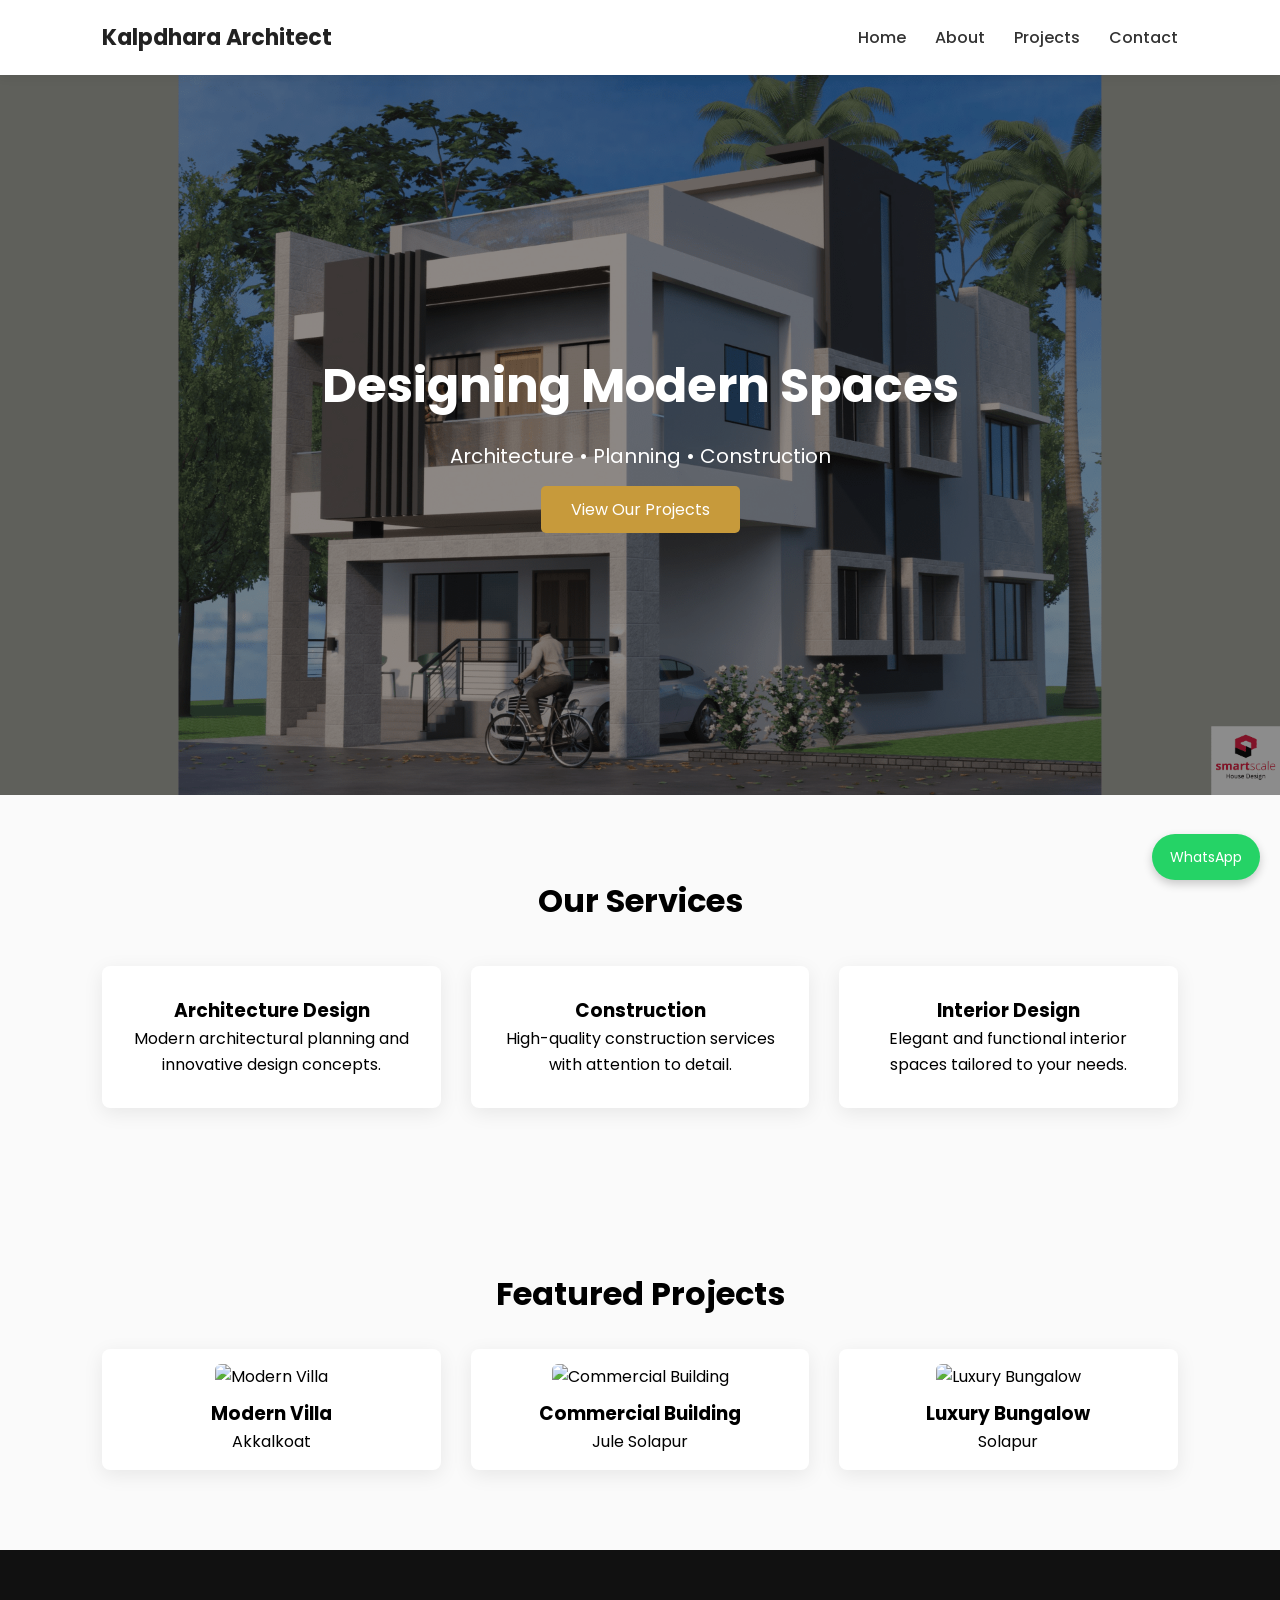
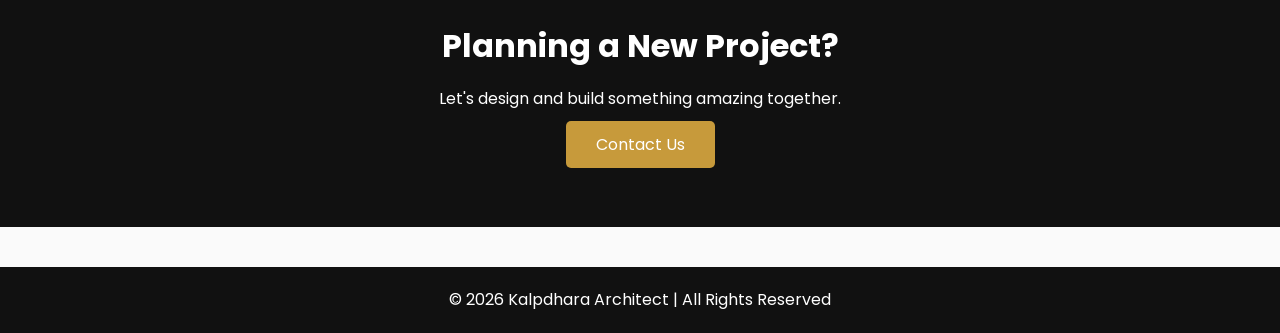
==== index.html @ 81e4fa1d "first commit" ====
<!DOCTYPE html>
<html lang="en">

<head>

<meta charset="UTF-8">
<meta name="viewport" content="width=device-width, initial-scale=1.0">

<title>Kalpdhara Architect</title>

<meta name="description" content="Kalpdhara Architect - Professional architecture and construction firm specializing in residential and commercial projects.">

<meta name="keywords" content="Architect Nagpur, Architecture firm, Construction company, House design, Interior design">

<link rel="stylesheet" href="css/style.css">

<link href="https://fonts.googleapis.com/css2?family=Poppins:wght@300;400;600&display=swap" rel="stylesheet">

</head>

<body>

<header>

<h1>Kalpdhara Architect</h1>

<nav>

<a href="index.html">Home</a>
<a href="about.html">About</a>
<a href="projects.html">Projects</a>
<a href="contact.html">Contact</a>

</nav>

</header>


<!-- HERO SECTION -->

<section class="hero">

<div class="hero-content">

<h2>Designing Modern Spaces</h2>

<p>Architecture • Planning • Construction</p>

<a href="projects.html" class="btn">View Our Projects</a>

</div>

</section>


<!-- SERVICES -->

<section class="services">

<h2>Our Services</h2>

<div class="service-grid">

<div class="service-card">

<h3>Architecture Design</h3>

<p>Modern architectural planning and innovative design concepts.</p>

</div>

<div class="service-card">

<h3>Construction</h3>

<p>High-quality construction services with attention to detail.</p>

</div>

<div class="service-card">

<h3>Interior Design</h3>

<p>Elegant and functional interior spaces tailored to your needs.</p>

</div>

</div>

</section>


<!-- FEATURED PROJECTS -->

<section class="projects">

<h2>Featured Projects</h2>

<div class="project-grid">

<div class="project-card">

<img src="images/project1.jpg" alt="Modern Villa">

<h3>Modern Villa</h3>

<p>Akkalkoat</p>

</div>

<div class="project-card">

<img src="images/project2.jpg" alt="Commercial Building">

<h3>Commercial Building</h3>

<p>Jule Solapur</p>

</div>

<div class="project-card">

<img src="images/project3.jpg" alt="Luxury Bungalow">

<h3>Luxury Bungalow</h3>

<p>Solapur</p>

</div>

</div>

</section>


<!-- CALL TO ACTION -->

<section class="cta">

<h2>Planning a New Project?</h2>

<p>Let's design and build something amazing together.</p>

<a href="contact.html" class="btn">Contact Us</a>

</section>


<footer>

<p>© 2026 Kalpdhara Architect | All Rights Reserved</p>

</footer>


<a href="https://wa.me/919999999999" class="whatsapp">WhatsApp</a>

<script src="js/script.js"></script>

</body>

</html>
---- css/style.css ----
/* Global Reset */

*{
margin:0;
padding:0;
box-sizing:border-box;
}

body{
font-family: 'Poppins', sans-serif;
background:#fafafa;
line-height:1.6;
}


/* HEADER */

header{
display:flex;
justify-content:space-between;
align-items:center;
padding:20px 8%;
background:white;
box-shadow:0 2px 10px rgba(0,0,0,0.08);
position:sticky;
top:0;
z-index:1000;
}

header h1{
font-size:22px;
color:#222;
}

nav a{
margin-left:25px;
text-decoration:none;
color:#333;
font-weight:500;
transition:0.3s;
}

nav a:hover{
color:#c79a3b;
}


/* HERO SECTION */

.hero{
height:80vh;
background:url('../images/hero.jpg') center/cover no-repeat;
display:flex;
align-items:center;
justify-content:center;
text-align:center;
color:white;
position:relative;
}

.hero::after{
content:"";
position:absolute;
top:0;
left:0;
width:100%;
height:100%;
background:rgba(0,0,0,0.45);
}

.hero-content{
position:relative;
z-index:1;
}

.hero-content h2{
font-size:48px;
margin-bottom:15px;
}

.hero-content p{
font-size:20px;
margin-bottom:25px;
}


/* BUTTON */

.btn{
background:#c79a3b;
padding:12px 30px;
color:white;
text-decoration:none;
border-radius:5px;
transition:0.3s;
}

.btn:hover{
background:#a87c25;
}


/* SERVICES */

.services{
padding:80px 8%;
text-align:center;
}

.services h2{
font-size:32px;
margin-bottom:20px;
}

.service-grid{
display:grid;
grid-template-columns:repeat(auto-fit,minmax(250px,1fr));
gap:30px;
margin-top:40px;
}

.service-card{
background:white;
padding:30px;
border-radius:8px;
box-shadow:0 5px 20px rgba(0,0,0,0.08);
transition:0.3s;
}

.service-card:hover{
transform:translateY(-6px);
}


/* PROJECTS */

.projects{
padding:80px 8%;
text-align:center;
}

.projects h2{
font-size:32px;
margin-bottom:30px;
}

.project-grid{
display:grid;
grid-template-columns:repeat(auto-fit,minmax(300px,1fr));
gap:30px;
}

.project-card{
background:white;
padding:15px;
border-radius:8px;
box-shadow:0 5px 20px rgba(0,0,0,0.08);
transition:0.3s;
}

.project-card:hover{
transform:translateY(-6px);
}

.project-card img{
width:100%;
border-radius:6px;
margin-bottom:10px;
}


/* FOOTER */

footer{
text-align:center;
padding:20px;
background:#111;
color:white;
margin-top:40px;
}


/* WHATSAPP BUTTON */

.whatsapp{
position:fixed;
bottom:20px;
right:20px;
background:#25D366;
color:white;
padding:12px 18px;
border-radius:30px;
text-decoration:none;
font-size:14px;
box-shadow:0 4px 10px rgba(0,0,0,0.2);
}


/* MOBILE */

@media(max-width:768px){

header{
flex-direction:column;
align-items:flex-start;
}

nav{
margin-top:10px;
}

.hero-content h2{
font-size:32px;
}

.hero-content p{
font-size:16px;
}

}
/* PAGE BANNER */

.page-banner{

background:#111;
color:white;
text-align:center;
padding:60px 20px;

}

.page-banner h2{

font-size:36px;
margin-bottom:10px;

}


/* ABOUT SECTION */

.about-section{

padding:80px 8%;

}

.about-container{

display:grid;
grid-template-columns:1fr 1fr;
gap:40px;
align-items:center;

}

.about-text h3{

font-size:28px;
margin-bottom:15px;

}

.about-text p{

margin-bottom:15px;
color:#555;

}

.about-image img{

width:100%;
border-radius:8px;

}


/* MOBILE */

@media(max-width:768px){

.about-container{

grid-template-columns:1fr;

}

}
/* CONTACT PAGE */

.contact-section{

padding:80px 8%;
text-align:center;

}

.contact-container{

display:grid;
grid-template-columns:repeat(auto-fit,minmax(250px,1fr));
gap:30px;
margin-top:30px;

}

.contact-card{

background:white;
padding:30px;
border-radius:8px;
box-shadow:0 5px 20px rgba(0,0,0,0.08);
transition:0.3s;

}

.contact-card:hover{

transform:translateY(-5px);

}

.contact-card a{

color:#c79a3b;
text-decoration:none;
font-weight:500;

}

.map-section{

margin-top:40px;

}

/* CTA SECTION */

.cta{

background:#111;
color:white;
text-align:center;
padding:70px 20px;

}

.cta h2{

font-size:32px;
margin-bottom:15px;

}

.cta p{

margin-bottom:20px;

}
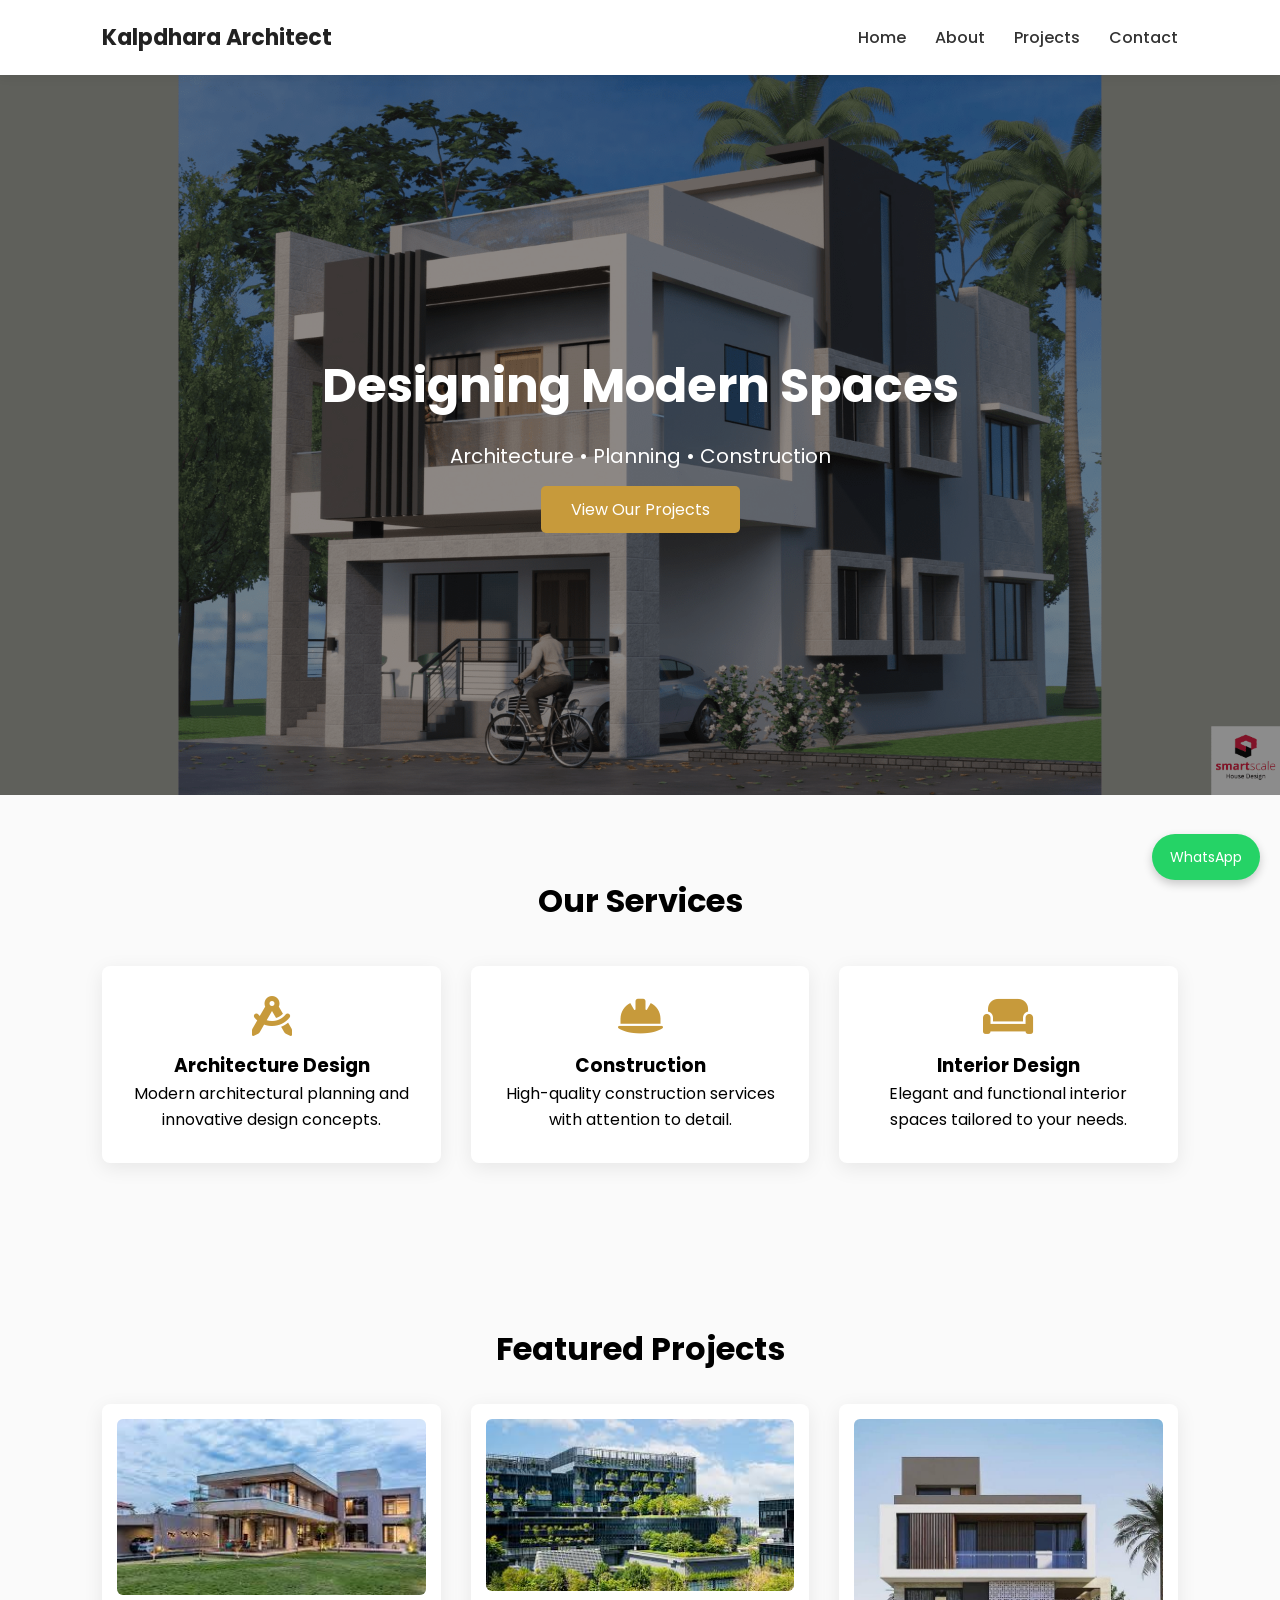
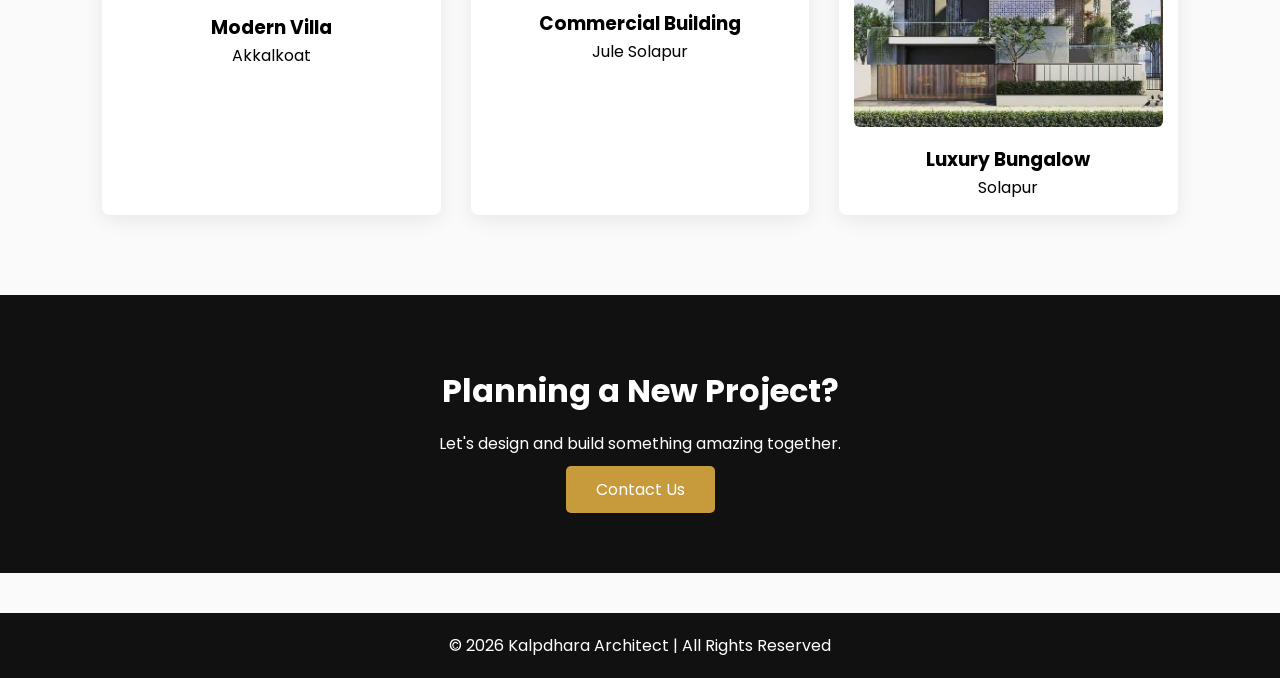
==== commit 1f7c0c9a: "added icons to the service section" ====
--- a/index.html
+++ b/index.html
@@ -15,7 +15,7 @@
 <link rel="stylesheet" href="css/style.css">
 
 <link href="https://fonts.googleapis.com/css2?family=Poppins:wght@300;400;600&display=swap" rel="stylesheet">
-
+<link rel="stylesheet" href="https://cdnjs.cloudflare.com/ajax/libs/font-awesome/6.5.0/css/all.min.css">
 </head>
 
 <body>
@@ -63,6 +63,8 @@
 
 <div class="service-card">
 
+<i class="fas fa-drafting-compass service-icon"></i>
+
 <h3>Architecture Design</h3>
 
 <p>Modern architectural planning and innovative design concepts.</p>
@@ -71,6 +73,8 @@
 
 <div class="service-card">
 
+<i class="fas fa-hard-hat service-icon"></i>
+
 <h3>Construction</h3>
 
 <p>High-quality construction services with attention to detail.</p>
@@ -78,6 +82,8 @@
 </div>
 
 <div class="service-card">
+
+<i class="fas fa-couch service-icon"></i>
 
 <h3>Interior Design</h3>
 
--- a/css/style.css
+++ b/css/style.css
@@ -357,4 +357,12 @@
 
 margin-bottom:20px;
 
+}
+
+.service-icon{
+
+font-size:40px;
+color:#c79a3b;
+margin-bottom:15px;
+
 }
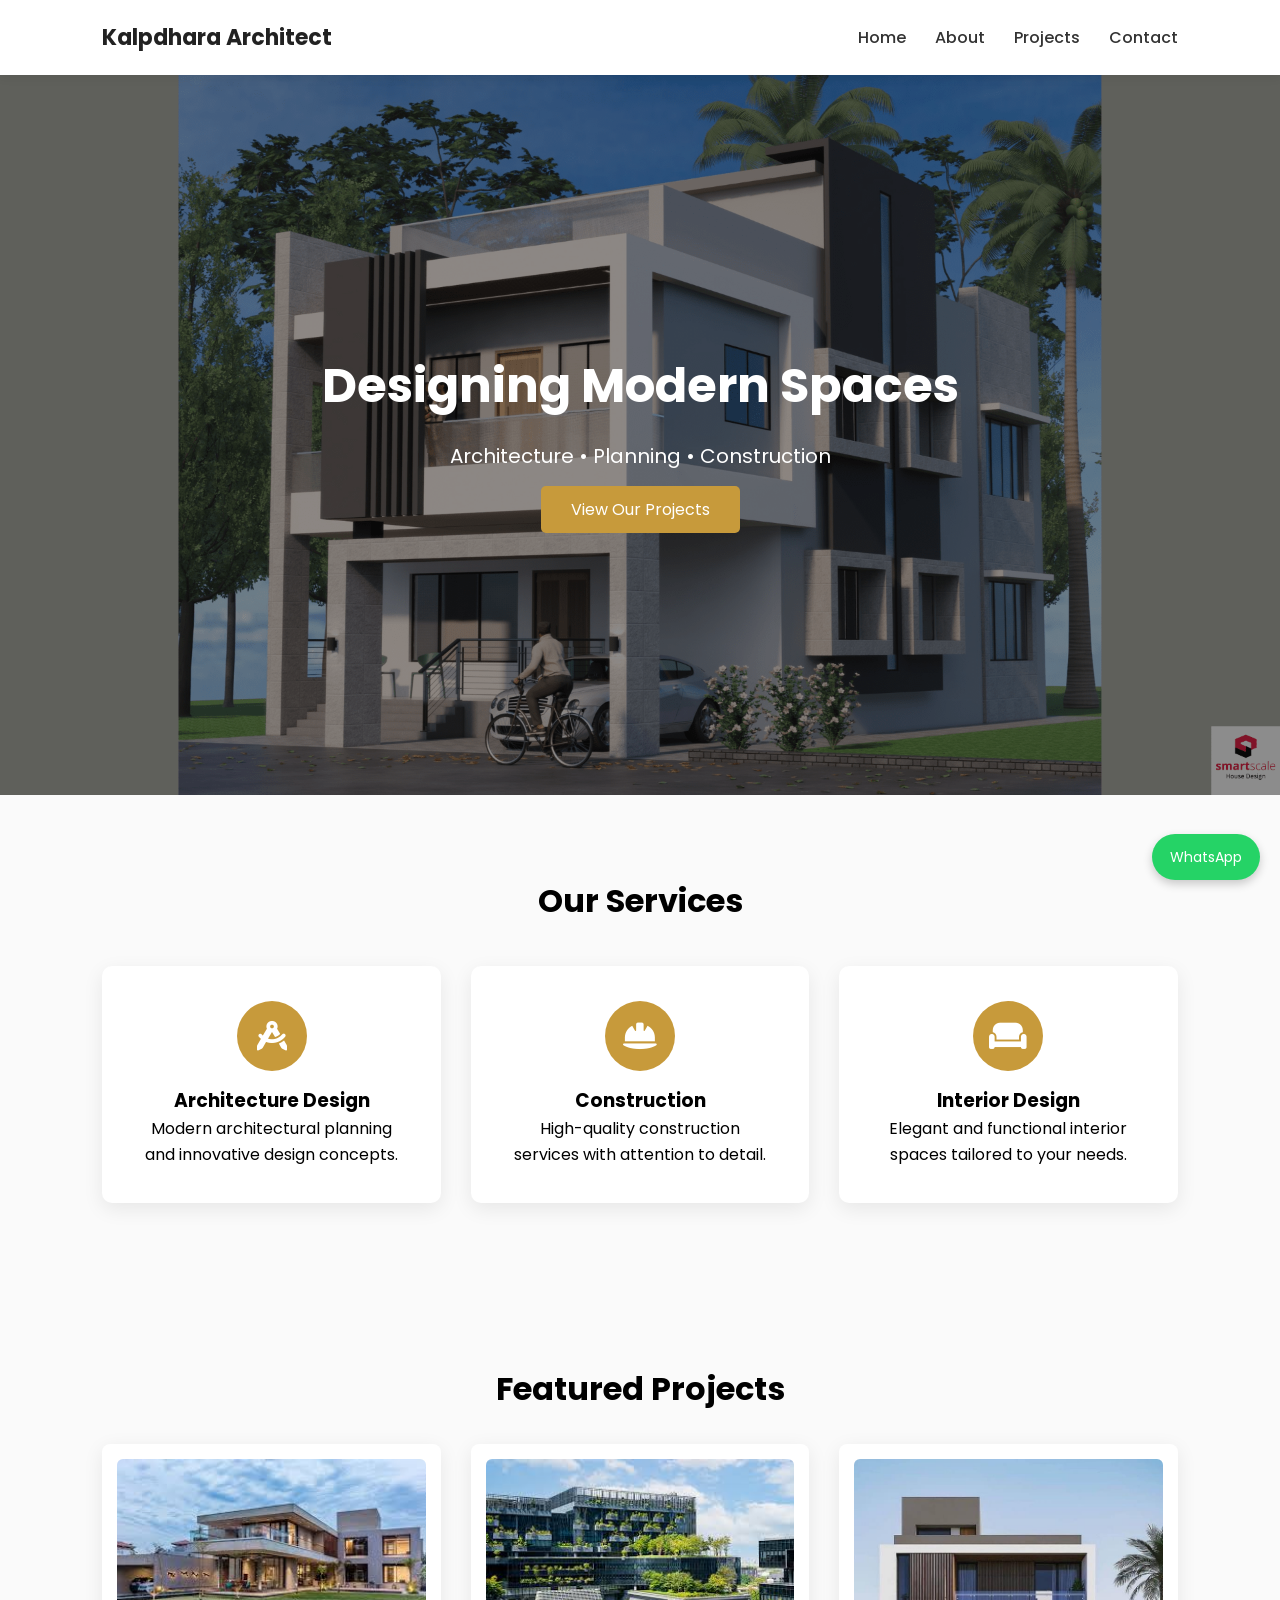
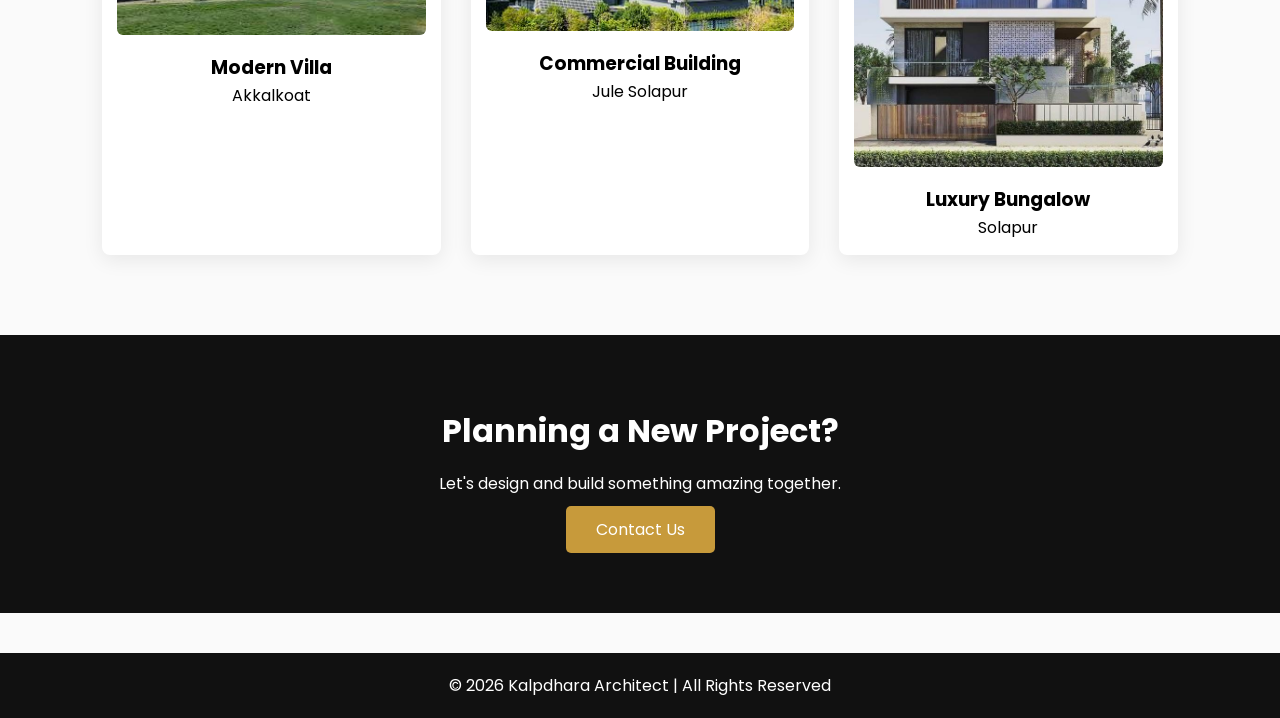
==== commit cfb47c87: "added style to icon with animation and circle" ====
--- a/index.html
+++ b/index.html
@@ -63,7 +63,9 @@
 
 <div class="service-card">
 
-<i class="fas fa-drafting-compass service-icon"></i>
+<div class="icon-circle">
+<i class="fas fa-drafting-compass"></i>
+</div>
 
 <h3>Architecture Design</h3>
 
@@ -71,9 +73,12 @@
 
 </div>
 
+
 <div class="service-card">
 
-<i class="fas fa-hard-hat service-icon"></i>
+<div class="icon-circle">
+<i class="fas fa-hard-hat"></i>
+</div>
 
 <h3>Construction</h3>
 
@@ -81,9 +86,12 @@
 
 </div>
 
+
 <div class="service-card">
 
-<i class="fas fa-couch service-icon"></i>
+<div class="icon-circle">
+<i class="fas fa-couch"></i>
+</div>
 
 <h3>Interior Design</h3>
 
--- a/css/style.css
+++ b/css/style.css
@@ -120,15 +120,21 @@
 }
 
 .service-card{
+
 background:white;
-padding:30px;
-border-radius:8px;
-box-shadow:0 5px 20px rgba(0,0,0,0.08);
-transition:0.3s;
+padding:35px;
+border-radius:10px;
+box-shadow:0 6px 20px rgba(0,0,0,0.08);
+transition:all 0.3s ease;
+text-align:center;
+
 }
 
 .service-card:hover{
-transform:translateY(-6px);
+
+transform:translateY(-8px);
+box-shadow:0 12px 30px rgba(0,0,0,0.15);
+
 }
 
 
@@ -359,10 +365,52 @@
 
 }
 
-.service-icon{
-
-font-size:40px;
-color:#c79a3b;
-margin-bottom:15px;
+.icon-circle{
+
+width:70px;
+height:70px;
+background:#c79a3b;
+border-radius:50%;
+display:flex;
+align-items:center;
+justify-content:center;
+margin:0 auto 15px auto;
+
+}
+
+.icon-circle{
+
+width:70px;
+height:70px;
+background:#c79a3b;
+border-radius:50%;
+display:flex;
+align-items:center;
+justify-content:center;
+margin:0 auto 15px auto;
+transition:0.3s ease;
+
+}
+
+.icon-circle i{
+
+font-size:30px;
+color:white;
+transition:0.4s;
+
+}
+
+/* Hover animation */
+
+.service-card:hover .icon-circle{
+
+transform:scale(1.1);
+background:#a87c25;
+
+}
+
+.service-card:hover .icon-circle i{
+
+transform:rotate(15deg);
 
 }
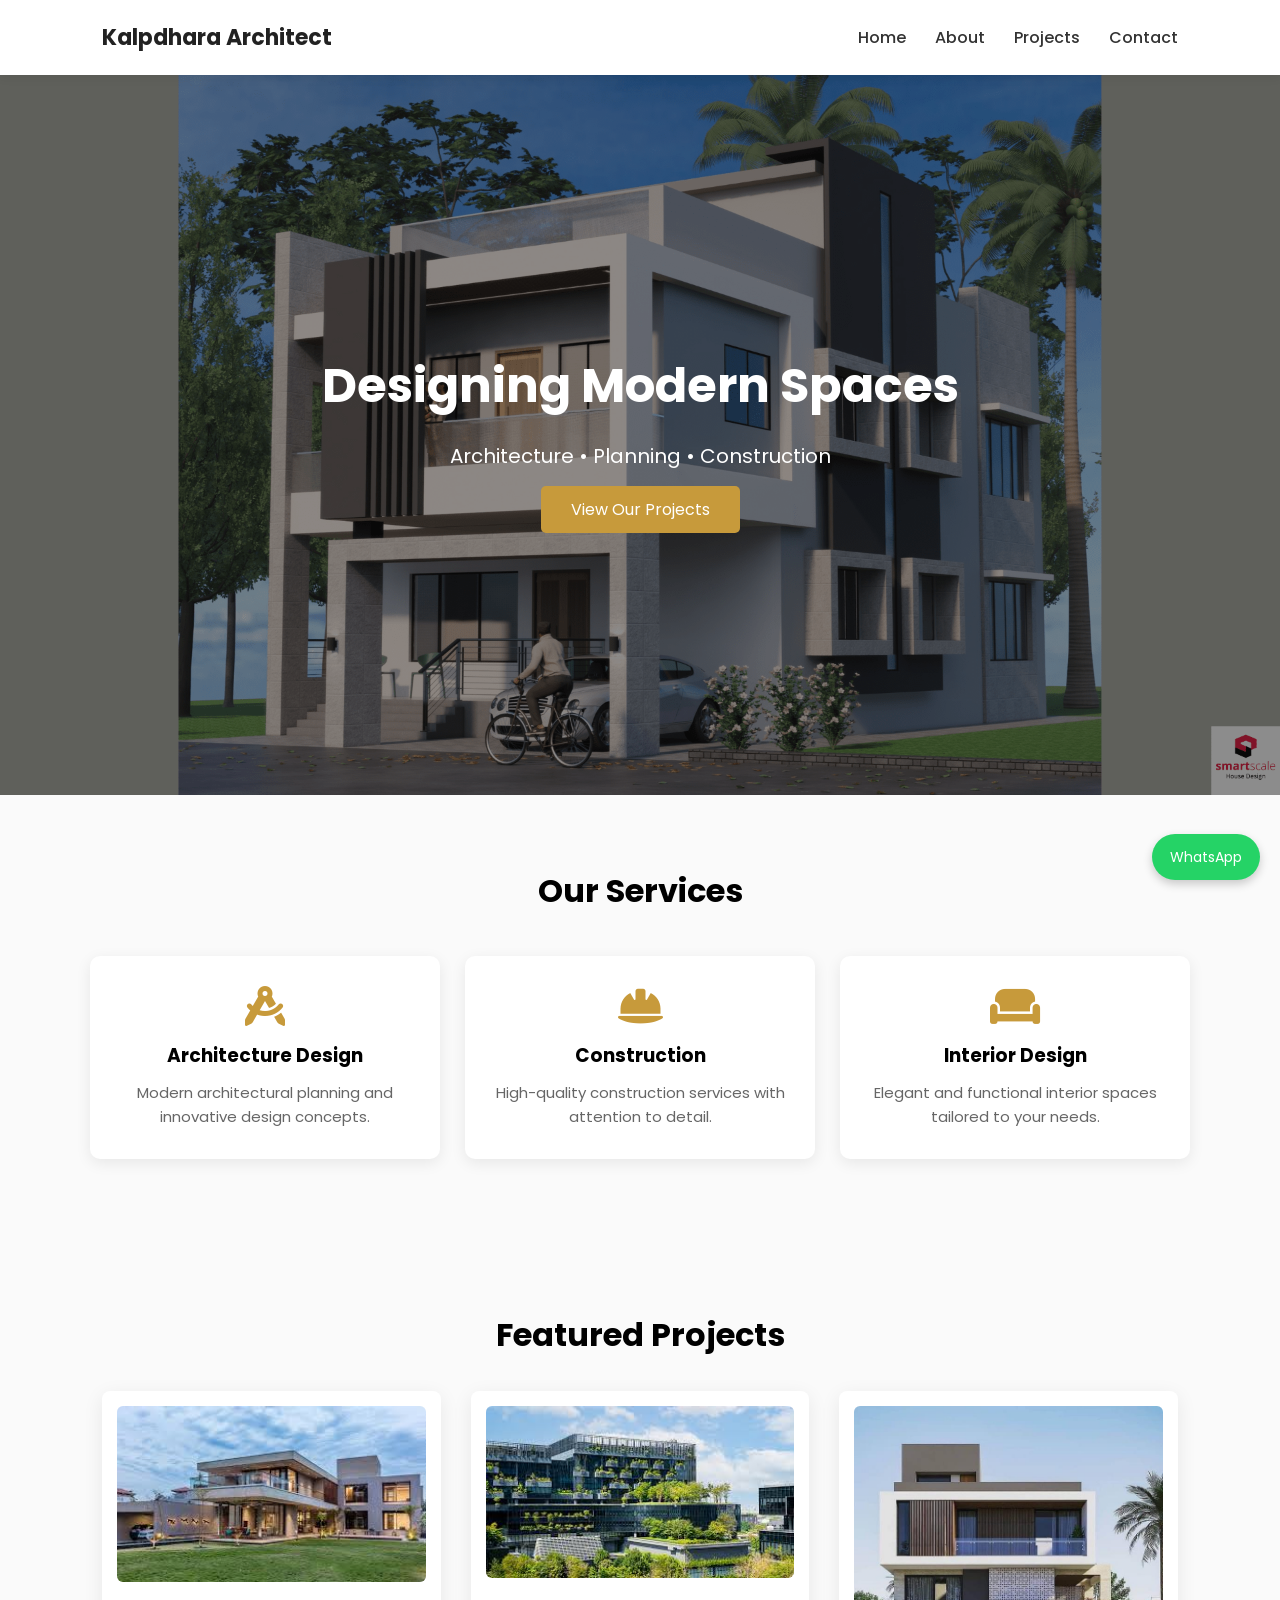
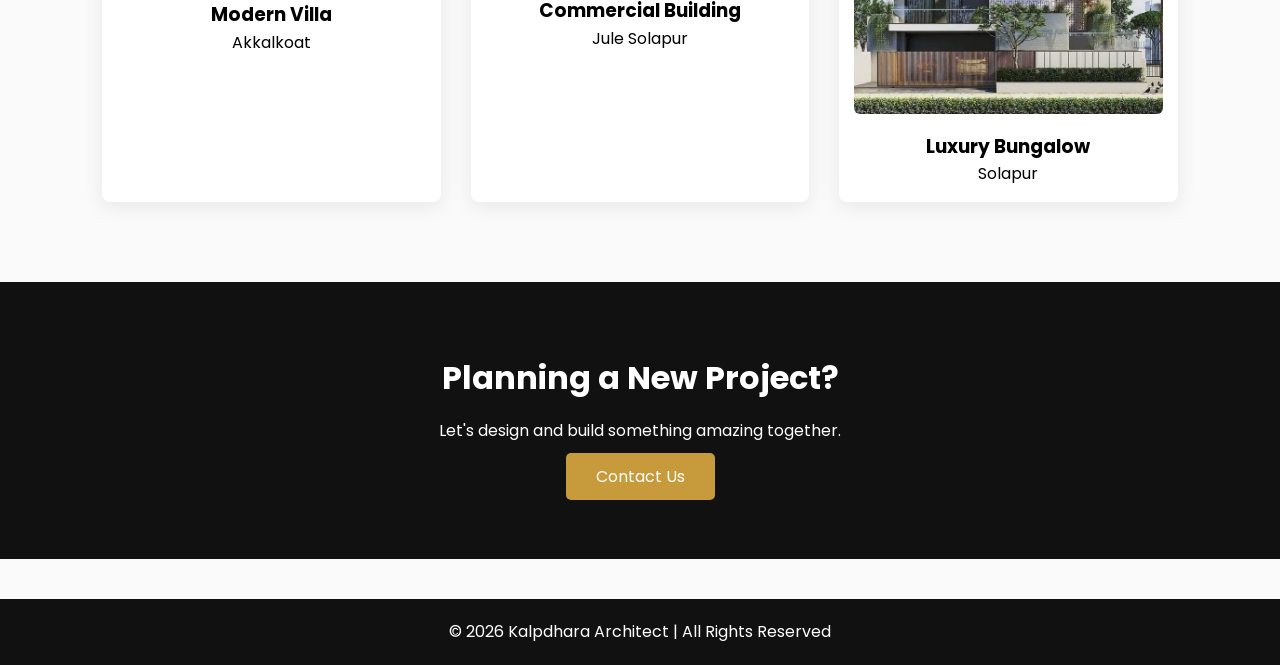
==== commit c35a14ca: "update icon to mobile friendly" ====
--- a/index.html
+++ b/index.html
@@ -57,15 +57,13 @@
 
 <section class="services">
 
-<h2>Our Services</h2>
+<h2 class="section-title">Our Services</h2>
 
 <div class="service-grid">
 
 <div class="service-card">
 
-<div class="icon-circle">
-<i class="fas fa-drafting-compass"></i>
-</div>
+<i class="fas fa-drafting-compass service-icon"></i>
 
 <h3>Architecture Design</h3>
 
@@ -73,12 +71,9 @@
 
 </div>
 
-
 <div class="service-card">
 
-<div class="icon-circle">
-<i class="fas fa-hard-hat"></i>
-</div>
+<i class="fas fa-hard-hat service-icon"></i>
 
 <h3>Construction</h3>
 
@@ -86,12 +81,9 @@
 
 </div>
 
-
 <div class="service-card">
 
-<div class="icon-circle">
-<i class="fas fa-couch"></i>
-</div>
+<i class="fas fa-couch service-icon"></i>
 
 <h3>Interior Design</h3>
 
--- a/css/style.css
+++ b/css/style.css
@@ -103,37 +103,63 @@
 /* SERVICES */
 
 .services{
-padding:80px 8%;
-text-align:center;
-}
-
-.services h2{
+
+padding:70px 20px;
+text-align:center;
+}
+
+.section-title{
+
 font-size:32px;
-margin-bottom:20px;
+margin-bottom:40px;
+
 }
 
 .service-grid{
+
 display:grid;
-grid-template-columns:repeat(auto-fit,minmax(250px,1fr));
-gap:30px;
-margin-top:40px;
+grid-template-columns:repeat(auto-fit,minmax(260px,1fr));
+gap:25px;
+max-width:1100px;
+margin:auto;
+
 }
 
 .service-card{
 
 background:white;
-padding:35px;
+padding:30px;
 border-radius:10px;
-box-shadow:0 6px 20px rgba(0,0,0,0.08);
-transition:all 0.3s ease;
-text-align:center;
+box-shadow:0 4px 15px rgba(0,0,0,0.08);
+text-align:center;
+transition:0.3s;
 
 }
 
 .service-card:hover{
 
-transform:translateY(-8px);
-box-shadow:0 12px 30px rgba(0,0,0,0.15);
+transform:translateY(-6px);
+
+}
+
+.service-icon{
+
+font-size:40px;
+color:#c79a3b;
+margin-bottom:15px;
+
+}
+
+.service-card h3{
+
+margin-bottom:10px;
+
+}
+
+.service-card p{
+
+color:#666;
+font-size:15px;
 
 }
 
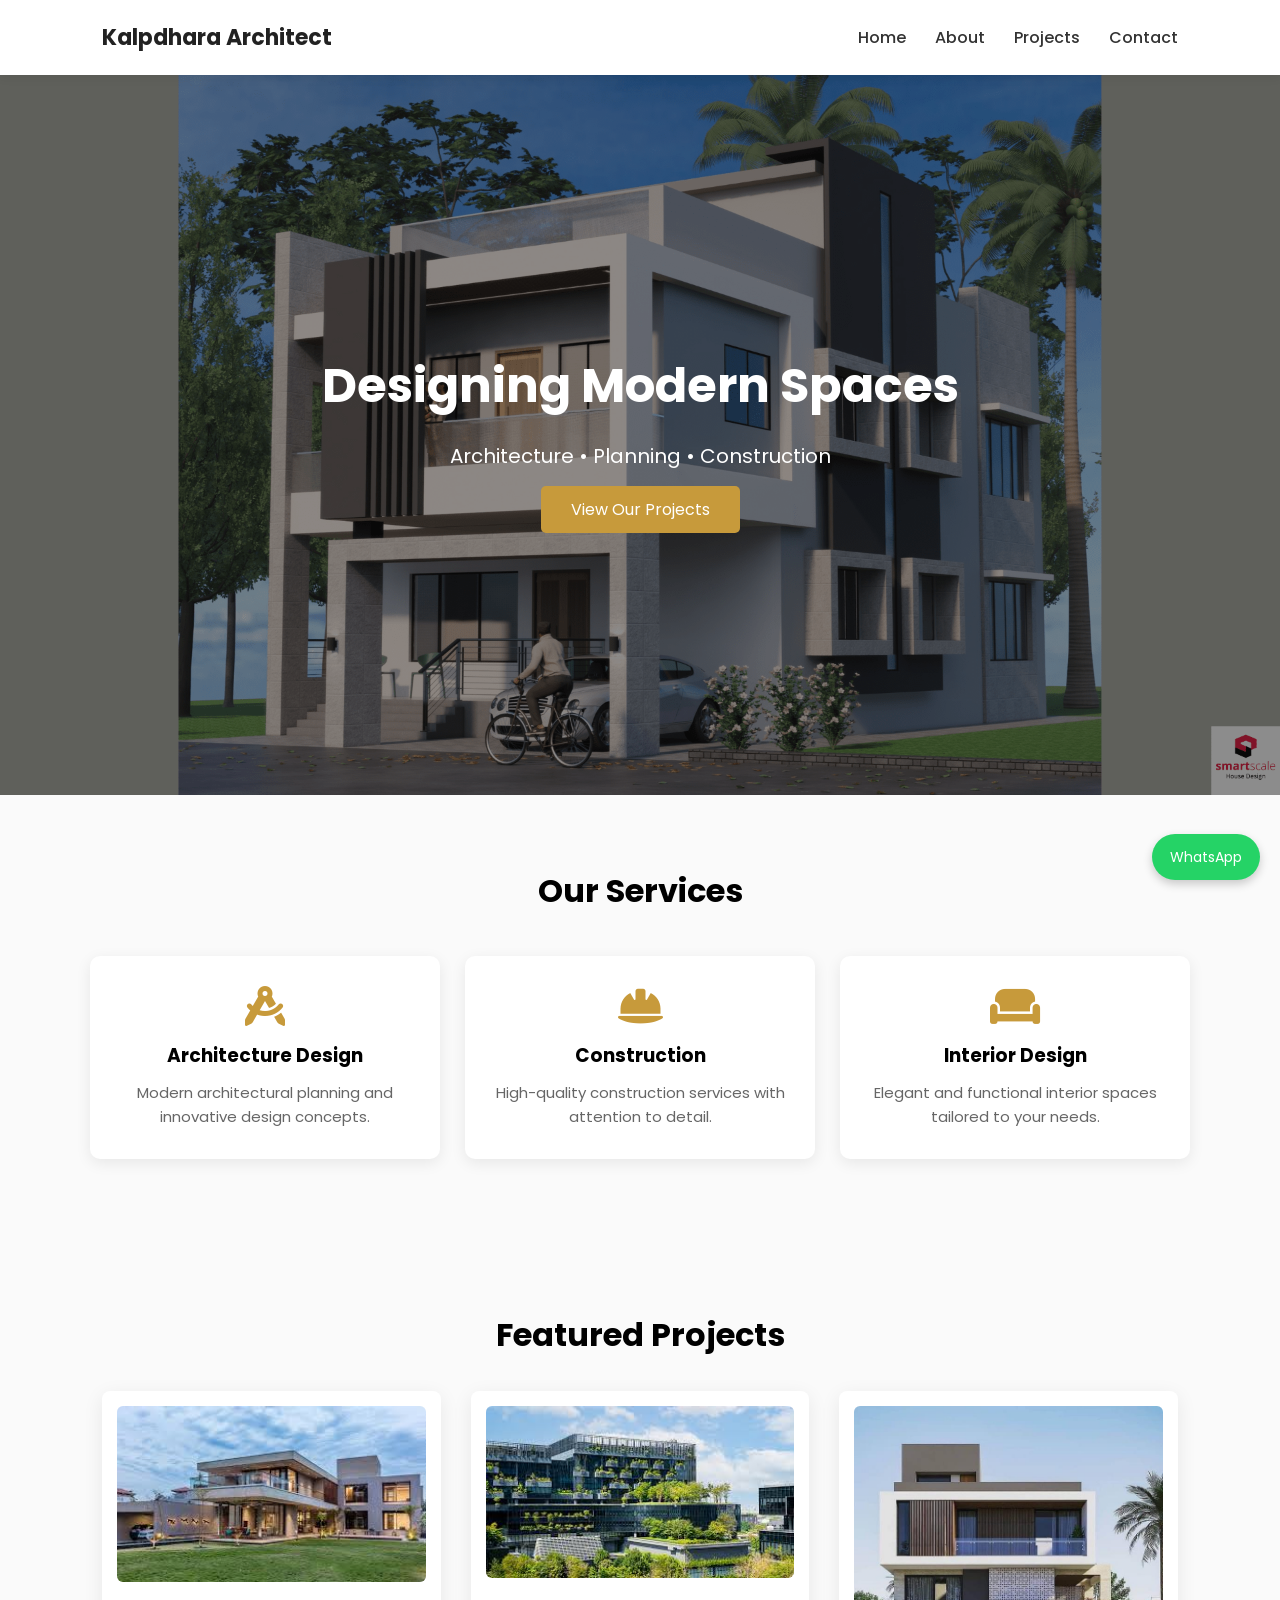
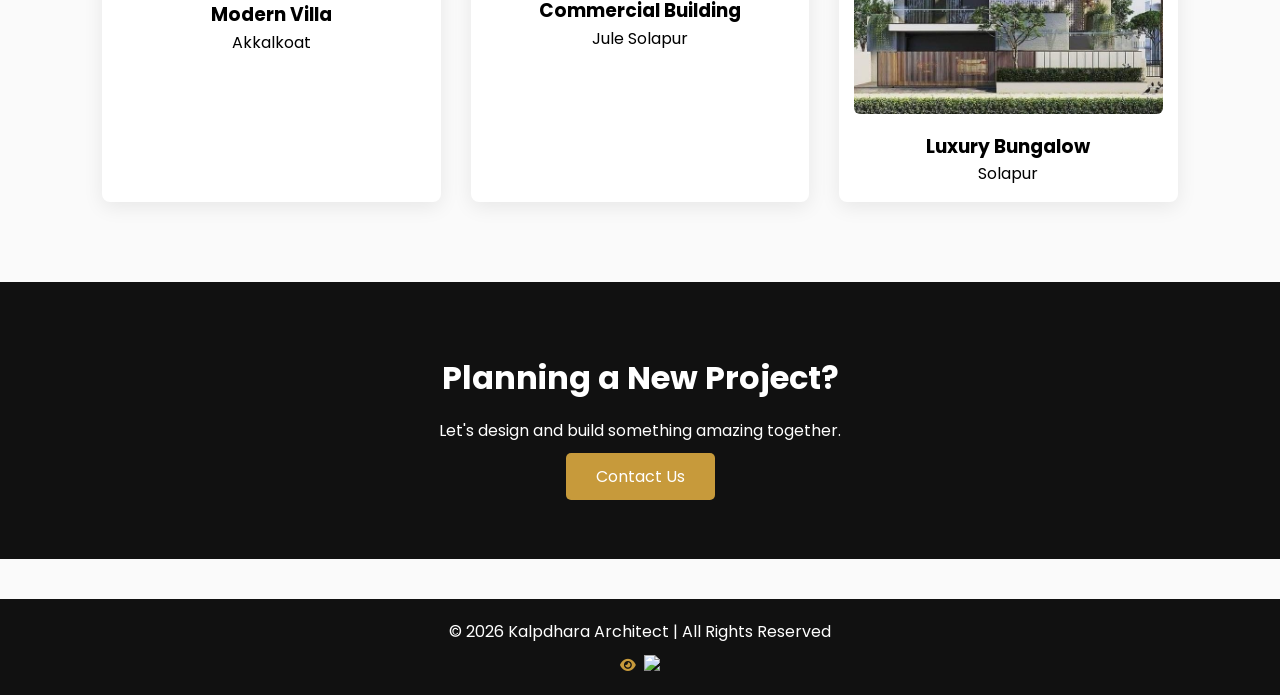
==== commit 80e475dd: "added visitor counter" ====
--- a/index.html
+++ b/index.html
@@ -156,6 +156,15 @@
 
 <p>© 2026 Kalpdhara Architect | All Rights Reserved</p>
 
+<div class="visitor-box">
+
+<i class="fas fa-eye visitor-icon"></i>
+
+<img class="visitor-img"
+src="https://visitor-badge.laobi.icu/badge?page_id=kalpdharaarchitect.rohitbadole"/>
+
+</div>
+
 </footer>
 
 
@@ -163,6 +172,8 @@
 
 <script src="js/script.js"></script>
 
+<script async src="//busuanzi.ibruce.info/busuanzi/2.3/busuanzi.pure.mini.js"></script>
+
 </body>
 
 </html>
--- a/css/style.css
+++ b/css/style.css
@@ -439,4 +439,21 @@
 
 transform:rotate(15deg);
 
+}
+
+.visitor-box{
+margin-top:10px;
+display:flex;
+align-items:center;
+justify-content:center;
+gap:8px;
+}
+
+.visitor-icon{
+color:#c79a3b;
+font-size:14px;
+}
+
+.visitor-img{
+height:20px;
 }
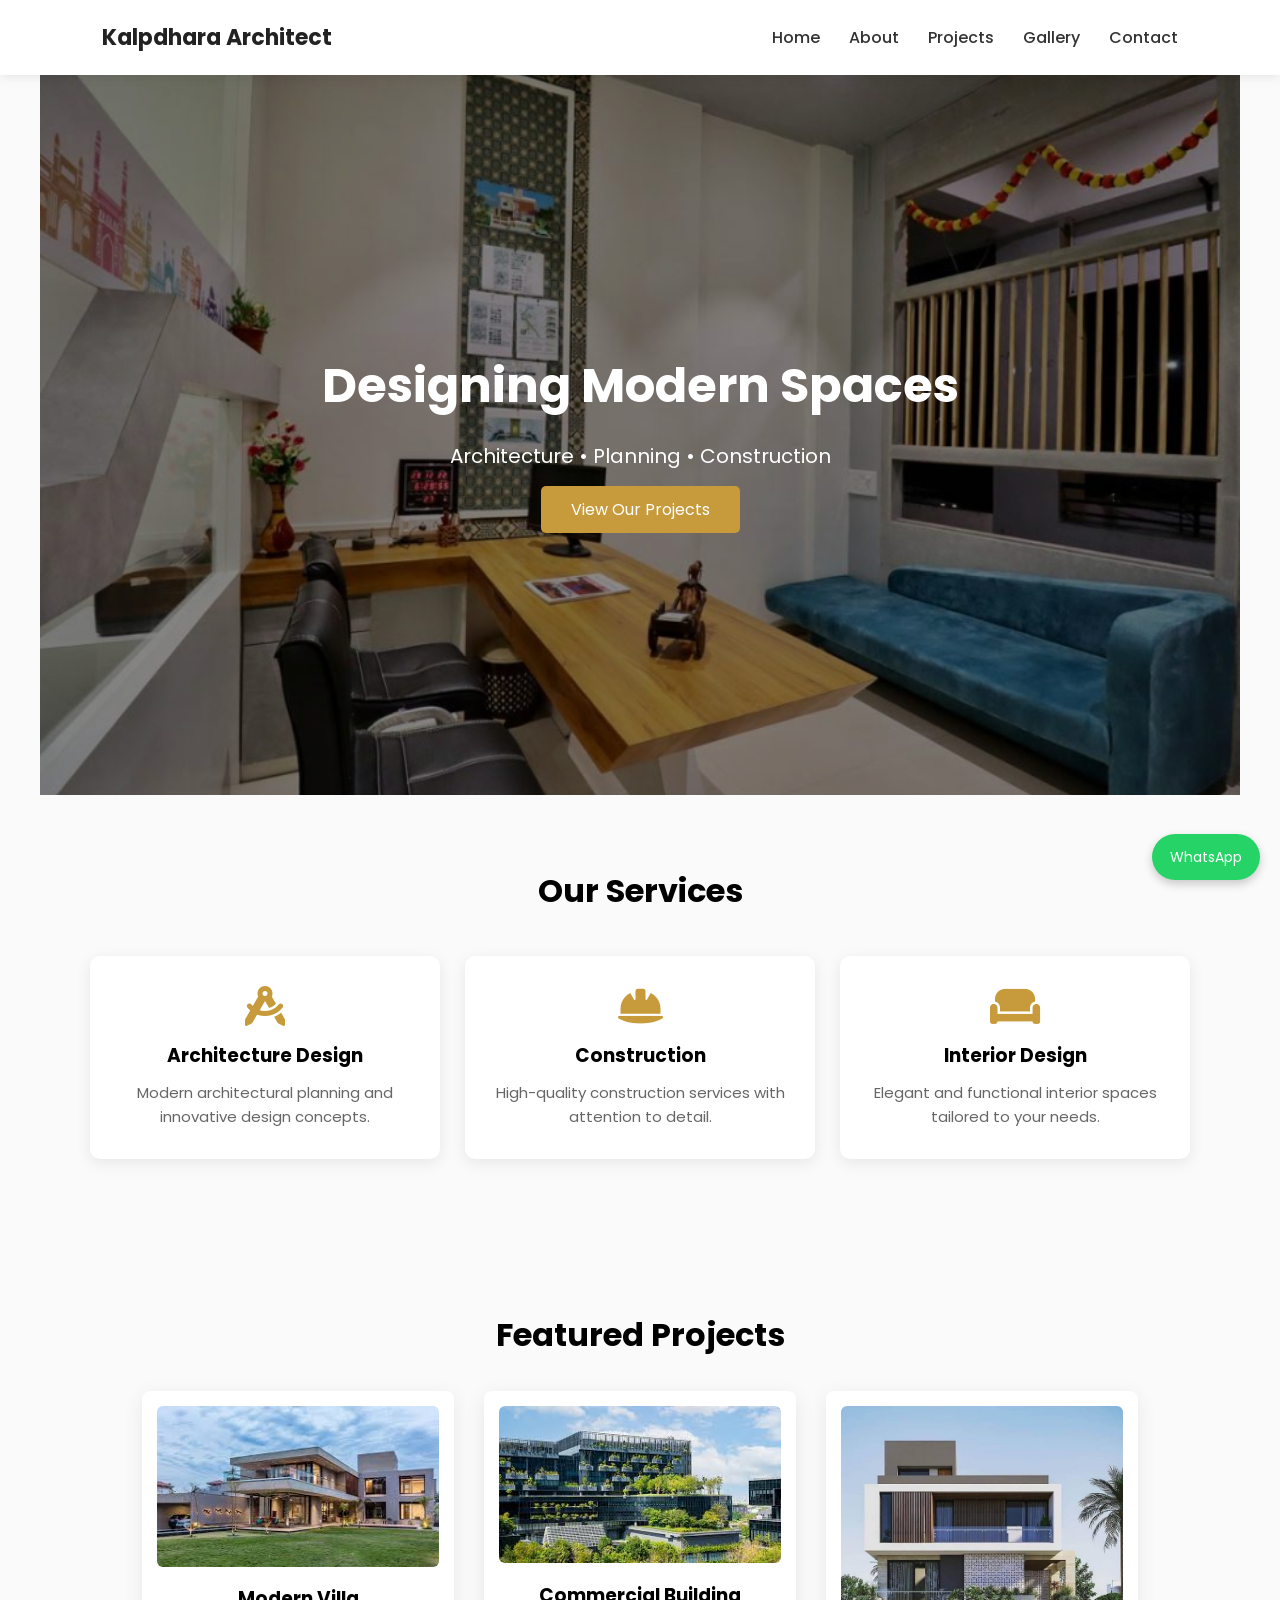
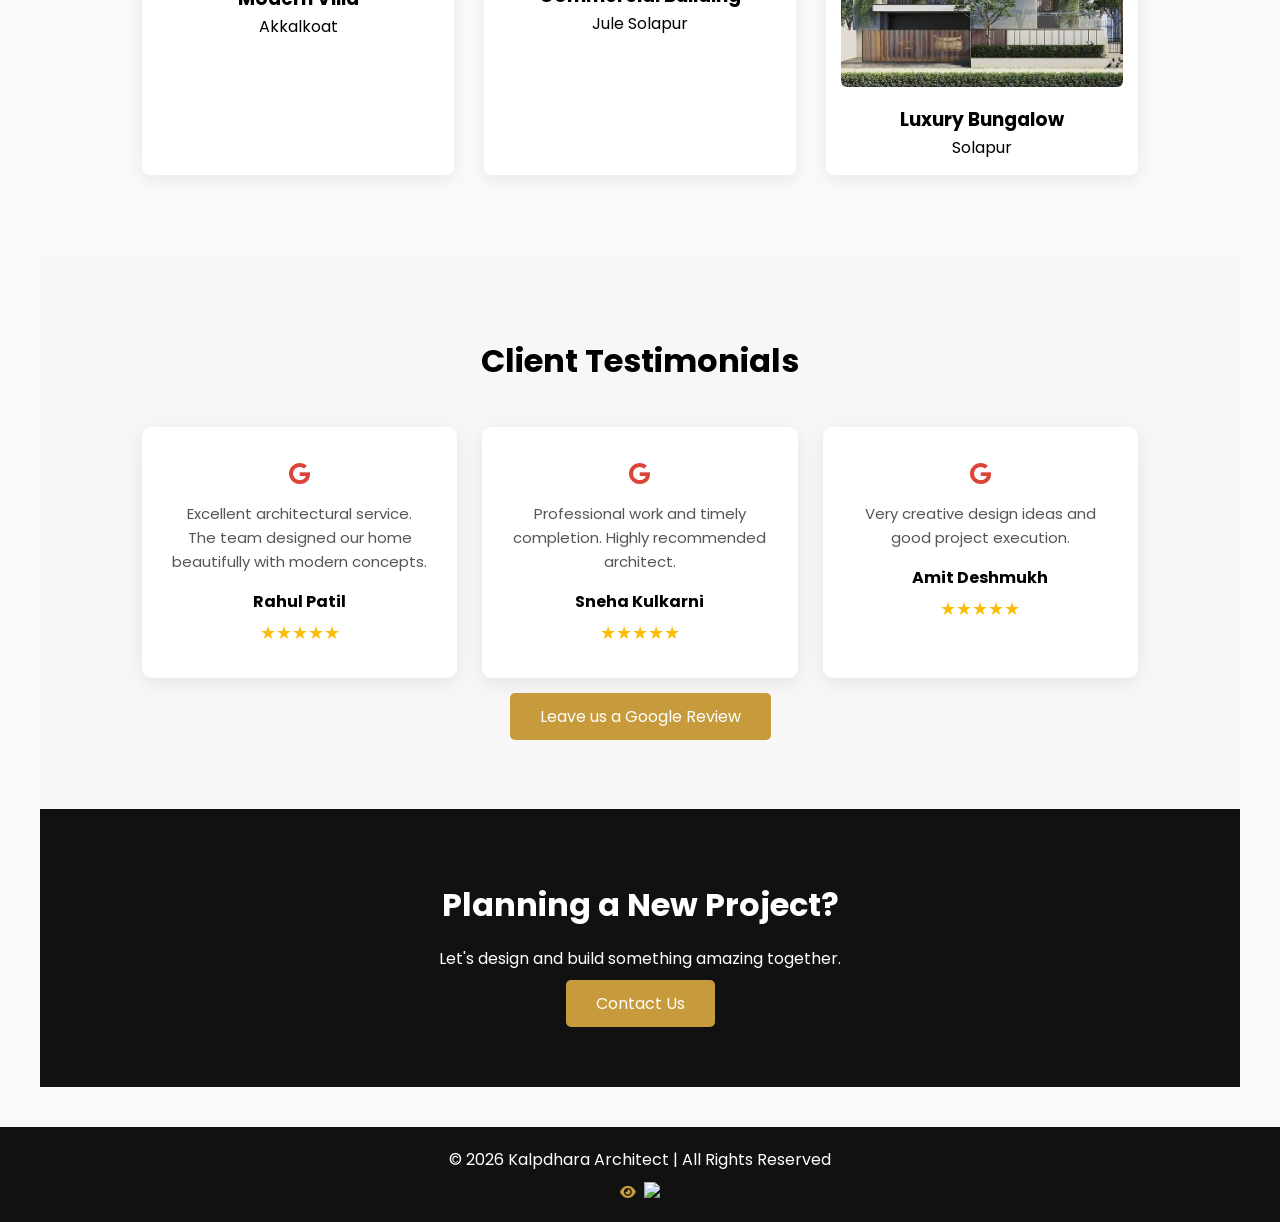
==== commit 7bc4085e: "add many changes including banner change color, testimonial, added new gallery page and mobile hambu" ====
--- a/index.html
+++ b/index.html
@@ -16,6 +16,7 @@
 
 <link href="https://fonts.googleapis.com/css2?family=Poppins:wght@300;400;600&display=swap" rel="stylesheet">
 <link rel="stylesheet" href="https://cdnjs.cloudflare.com/ajax/libs/font-awesome/6.5.0/css/all.min.css">
+<link rel="icon" href="images/logo.png">
 </head>
 
 <body>
@@ -24,11 +25,18 @@
 
 <h1>Kalpdhara Architect</h1>
 
-<nav>
+<div class="menu-toggle" id="menuToggle">
+<span></span>
+<span></span>
+<span></span>
+</div>
+
+<nav id="navMenu">
 
 <a href="index.html">Home</a>
 <a href="about.html">About</a>
 <a href="projects.html">Projects</a>
+<a href="gallery.html">Gallery</a>
 <a href="contact.html">Contact</a>
 
 </nav>
@@ -138,7 +146,81 @@
 
 </section>
 
-
+<!-- TESTIMONIALS -->
+
+<section class="testimonials">
+
+<h2 class="section-title">Client Testimonials</h2>
+
+<div class="testimonial-grid">
+
+<div class="testimonial-card">
+
+<div class="google-icon">
+<i class="fab fa-google"></i>
+</div>
+
+<p>
+Excellent architectural service. The team designed our home
+beautifully with modern concepts.
+</p>
+
+<h4>Rahul Patil</h4>
+
+<div class="stars">
+★★★★★
+</div>
+
+</div>
+
+
+<div class="testimonial-card">
+
+<div class="google-icon">
+<i class="fab fa-google"></i>
+</div>
+
+<p>
+Professional work and timely completion.
+Highly recommended architect.
+</p>
+
+<h4>Sneha Kulkarni</h4>
+
+<div class="stars">
+★★★★★
+</div>
+
+</div>
+
+
+<div class="testimonial-card">
+
+<div class="google-icon">
+<i class="fab fa-google"></i>
+</div>
+
+<p>
+Very creative design ideas and good project execution.
+</p>
+
+<h4>Amit Deshmukh</h4>
+
+<div class="stars">
+★★★★★
+</div>
+
+</div>
+
+</div>
+<!-- ADD BUTTON HERE -->
+
+<br>
+
+<a href="https://maps.app.goo.gl/kVwbXZDMyd2bxqyJ6" class="btn">
+Leave us a Google Review
+</a>
+</section>
 <!-- CALL TO ACTION -->
 
 <section class="cta">
@@ -173,6 +255,13 @@
 <script src="js/script.js"></script>
 
 <script async src="//busuanzi.ibruce.info/busuanzi/2.3/busuanzi.pure.mini.js"></script>
+<!-- IMAGE POPUP -->
+
+<div id="imagePopup" class="image-popup" onclick="closeImage()">
+
+<img id="popupImg">
+
+</div>
 
 </body>
 
--- a/css/style.css
+++ b/css/style.css
@@ -49,7 +49,7 @@
 
 .hero{
 height:80vh;
-background:url('../images/hero.jpg') center/cover no-repeat;
+background:url('../images/project4.jpg') center/cover no-repeat;
 display:flex;
 align-items:center;
 justify-content:center;
@@ -253,12 +253,10 @@
 /* PAGE BANNER */
 
 .page-banner{
-
-background:#111;
+background:linear-gradient(135deg,#c79a3b,#a87c25);
 color:white;
 text-align:center;
-padding:60px 20px;
-
+padding:80px 20px;
 }
 
 .page-banner h2{
@@ -456,4 +454,278 @@
 
 .visitor-img{
 height:20px;
+}
+
+/* GALLERY */
+
+.gallery{
+padding:80px 20px;
+max-width:1200px;
+margin:auto;
+}
+
+.gallery-grid{
+display:grid;
+grid-template-columns:repeat(auto-fit,minmax(250px,1fr));
+gap:25px;
+margin-top:30px;
+}
+
+.gallery-grid img{
+width:100%;
+height:260px;
+object-fit:cover;
+border-radius:10px;
+cursor:pointer;
+transition:0.3s;
+}
+
+.gallery-grid img:hover{
+transform:scale(1.05);
+}
+
+/* TESTIMONIALS */
+
+.testimonials{
+padding:80px 8%;
+background:#f7f7f7;
+text-align:center;
+}
+
+.testimonial-grid{
+display:grid;
+grid-template-columns:repeat(auto-fit,minmax(260px,1fr));
+gap:25px;
+margin-top:40px;
+}
+
+.testimonial-card{
+background:white;
+padding:30px;
+border-radius:10px;
+box-shadow:0 5px 20px rgba(0,0,0,0.08);
+transition:0.3s;
+}
+
+.testimonial-card:hover{
+transform:translateY(-6px);
+}
+
+.google-icon{
+color:#DB4437;
+font-size:22px;
+margin-bottom:10px;
+}
+
+.testimonial-card p{
+font-size:15px;
+color:#555;
+margin-bottom:15px;
+}
+
+.testimonial-card h4{
+margin-bottom:5px;
+}
+
+.stars{
+color:#fbbc05;
+font-size:18px;
+}
+
+/* IMAGE POPUP */
+
+.image-popup{
+display:none;
+position:fixed;
+top:0;
+left:0;
+width:100%;
+height:100%;
+background:rgba(0,0,0,0.9);
+justify-content:center;
+align-items:center;
+z-index:2000;
+}
+
+.image-popup img{
+max-width:90%;
+max-height:90%;
+border-radius:8px;
+}
+
+.gallery-grid img{
+cursor:pointer;
+transition:0.3s;
+}
+
+.gallery-grid img:hover{
+transform:scale(1.05);
+}
+
+.image-popup{
+display:none;
+position:fixed;
+top:0;
+left:0;
+width:100%;
+height:100%;
+background:rgba(0,0,0,0.9);
+justify-content:center;
+align-items:center;
+z-index:2000;
+padding:20px;
+}
+
+/* GALLERY */
+
+
+
+.gallery{
+max-width:1300px;
+margin:80px auto;
+padding:0 60px;
+}
+
+.gallery-grid{
+display:grid;
+grid-template-columns:repeat(auto-fit,minmax(250px,1fr));
+gap:25px;
+margin-top:30px;
+}
+
+.gallery-grid img{
+width:100%;
+height:260px;
+object-fit:cover;
+border-radius:10px;
+cursor:pointer;
+transition:0.3s;
+}
+
+.gallery-grid img:hover{
+transform:scale(1.05);
+}
+
+section{
+max-width:1200px;
+margin:auto;
+}
+
+@media(max-width:768px){
+
+.gallery{
+padding:60px 20px;
+}
+
+}
+
+/* HAMBURGER MENU */
+
+.menu-toggle{
+display:none;
+font-size:24px;
+cursor:pointer;
+}
+
+/* MOBILE MENU */
+
+@media(max-width:768px){
+
+.menu-toggle{
+display:block;
+position:absolute;
+right:8%;
+top:22px;
+}
+
+nav{
+display:none;
+flex-direction:column;
+width:100%;
+background:white;
+position:absolute;
+top:70px;
+left:0;
+padding:20px 8%;
+box-shadow:0 4px 10px rgba(0,0,0,0.1);
+}
+
+nav a{
+margin:10px 0;
+}
+
+nav.active{
+display:flex;
+}
+
+}
+
+/* HAMBURGER MENU */
+
+.menu-toggle{
+display:none;
+flex-direction:column;
+cursor:pointer;
+gap:5px;
+}
+
+.menu-toggle span{
+width:25px;
+height:3px;
+background:#333;
+transition:0.3s;
+}
+
+/* ANIMATION TO X */
+
+.menu-toggle.active span:nth-child(1){
+transform:rotate(45deg) translate(5px,5px);
+}
+
+.menu-toggle.active span:nth-child(2){
+opacity:0;
+}
+
+.menu-toggle.active span:nth-child(3){
+transform:rotate(-45deg) translate(6px,-6px);
+}
+
+/* MOBILE MENU */
+
+@media(max-width:768px){
+
+header{
+position:relative;
+}
+
+.menu-toggle{
+display:flex;
+position:absolute;
+right:8%;
+top:25px;
+}
+
+nav{
+position:absolute;
+top:70px;
+left:0;
+width:100%;
+background:white;
+flex-direction:column;
+align-items:center;
+max-height:0;
+overflow:hidden;
+transition:max-height 0.4s ease;
+box-shadow:0 4px 10px rgba(0,0,0,0.1);
+}
+
+nav a{
+margin:15px 0;
+font-size:16px;
+}
+
+nav.active{
+max-height:300px;
+}
+
 }
